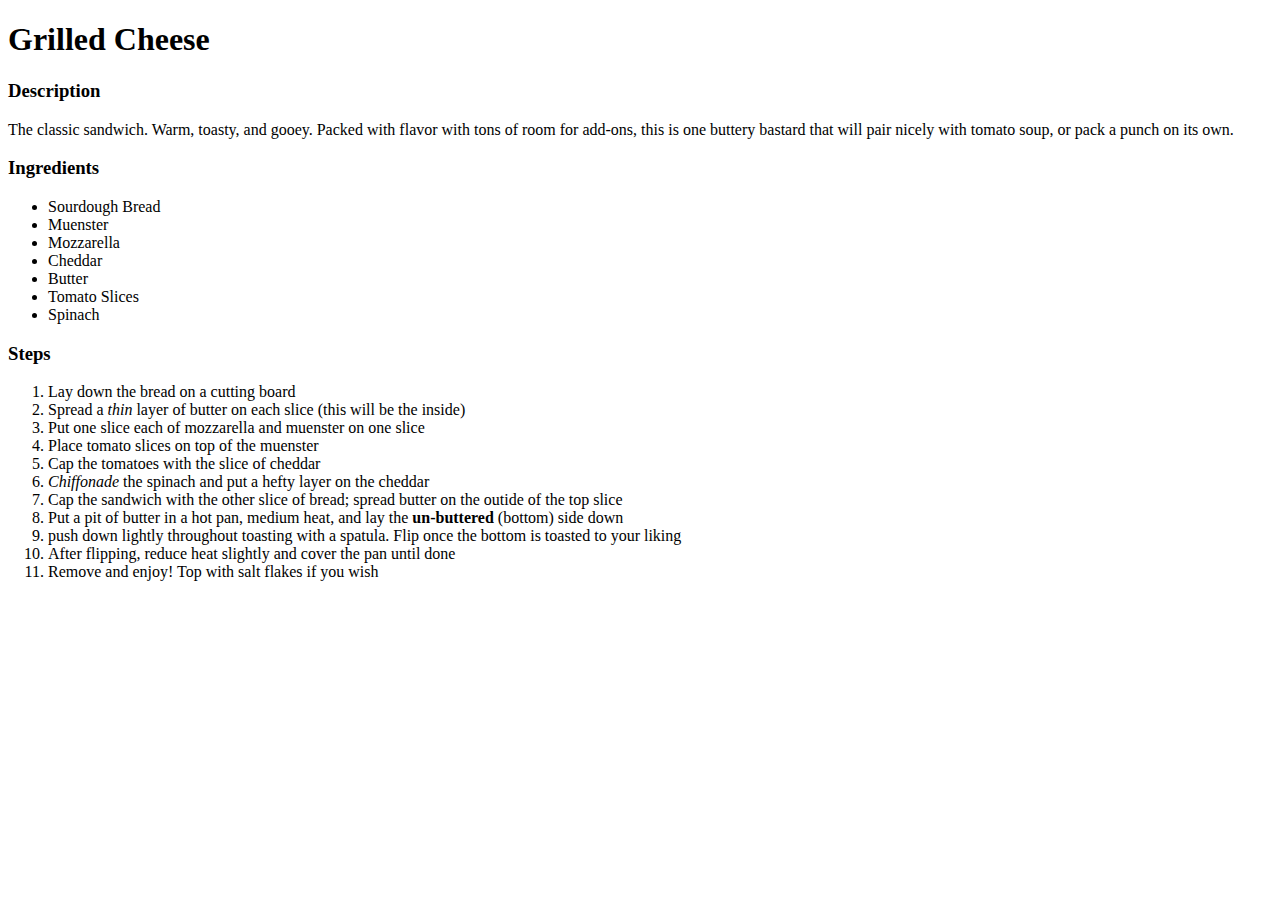
==== recipes/grilledcheese.html @ e1db1164 "Create and finish the other recipes, link images and pages, proof-read in general" ====
<!DOCTYPE html>
<html lang="en">
<head>
    <meta charset="UTF-8">
    <meta name="viewport" content="width=device-width, initial-scale=1.0">
    <title>GrilledCheese</title>
</head>
<body>
    <h1>Grilled Cheese</h1>
    <h3>Description</h3>
    <p>
        The classic sandwich. Warm, toasty, and gooey. Packed with flavor with tons of room for add-ons, this is one buttery 
        bastard that will pair nicely with tomato soup, or pack a punch on its own.
    </p>
    <h3>Ingredients</h3>
    <ul>
        <li>Sourdough Bread</li>
        <li>Muenster</li>
        <li>Mozzarella</li>
        <li>Cheddar</li>
        <li>Butter</li>
        <li>Tomato Slices</li>
        <li>Spinach</li>
    </ul>
    <h3>Steps</h3>
    <ol>
        <li>Lay down the bread on a cutting board</li>
        <li>Spread a <em>thin</em> layer of butter on each slice (this will be the inside)</li>
        <li>Put one slice each of mozzarella and muenster on one slice</li>
        <li>Place tomato slices on top of the muenster</li>
        <li>Cap the tomatoes with the slice of cheddar</li>
        <li><em>Chiffonade</em> the spinach and put a hefty layer on the cheddar</li>
        <li>Cap the sandwich with the other slice of bread; spread butter on the outide of the top slice</li>
        <li>Put a pit of butter in a hot pan, medium heat, and lay the <strong>un-buttered</strong> (bottom) side down</li>
        <li>push down lightly throughout toasting with a spatula. Flip once the bottom is toasted to your liking</li>
        <li>After flipping, reduce heat slightly and cover the pan until done</li>
        <li>Remove and enjoy! Top with salt flakes if you wish</li>
    </ol>
</body>
</html>
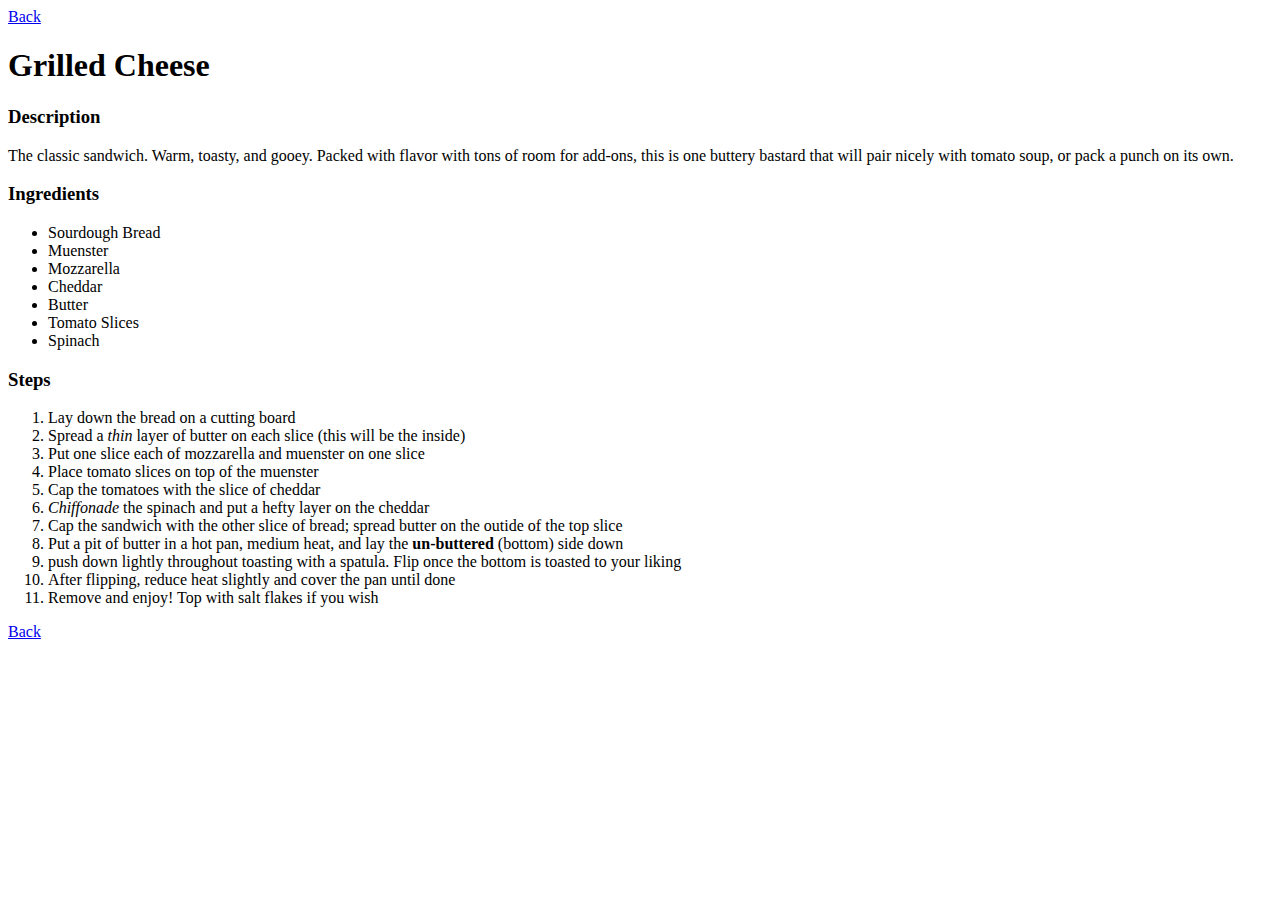
==== commit 5562a900: "Add a back button to get back to main page" ====
--- a/recipes/grilledcheese.html
+++ b/recipes/grilledcheese.html
@@ -6,6 +6,7 @@
     <title>GrilledCheese</title>
 </head>
 <body>
+    <a href="../index.html">Back</a>
     <h1>Grilled Cheese</h1>
     <h3>Description</h3>
     <p>
@@ -36,5 +37,6 @@
         <li>After flipping, reduce heat slightly and cover the pan until done</li>
         <li>Remove and enjoy! Top with salt flakes if you wish</li>
     </ol>
+    <a href="../index.html">Back</a>
 </body>
 </html>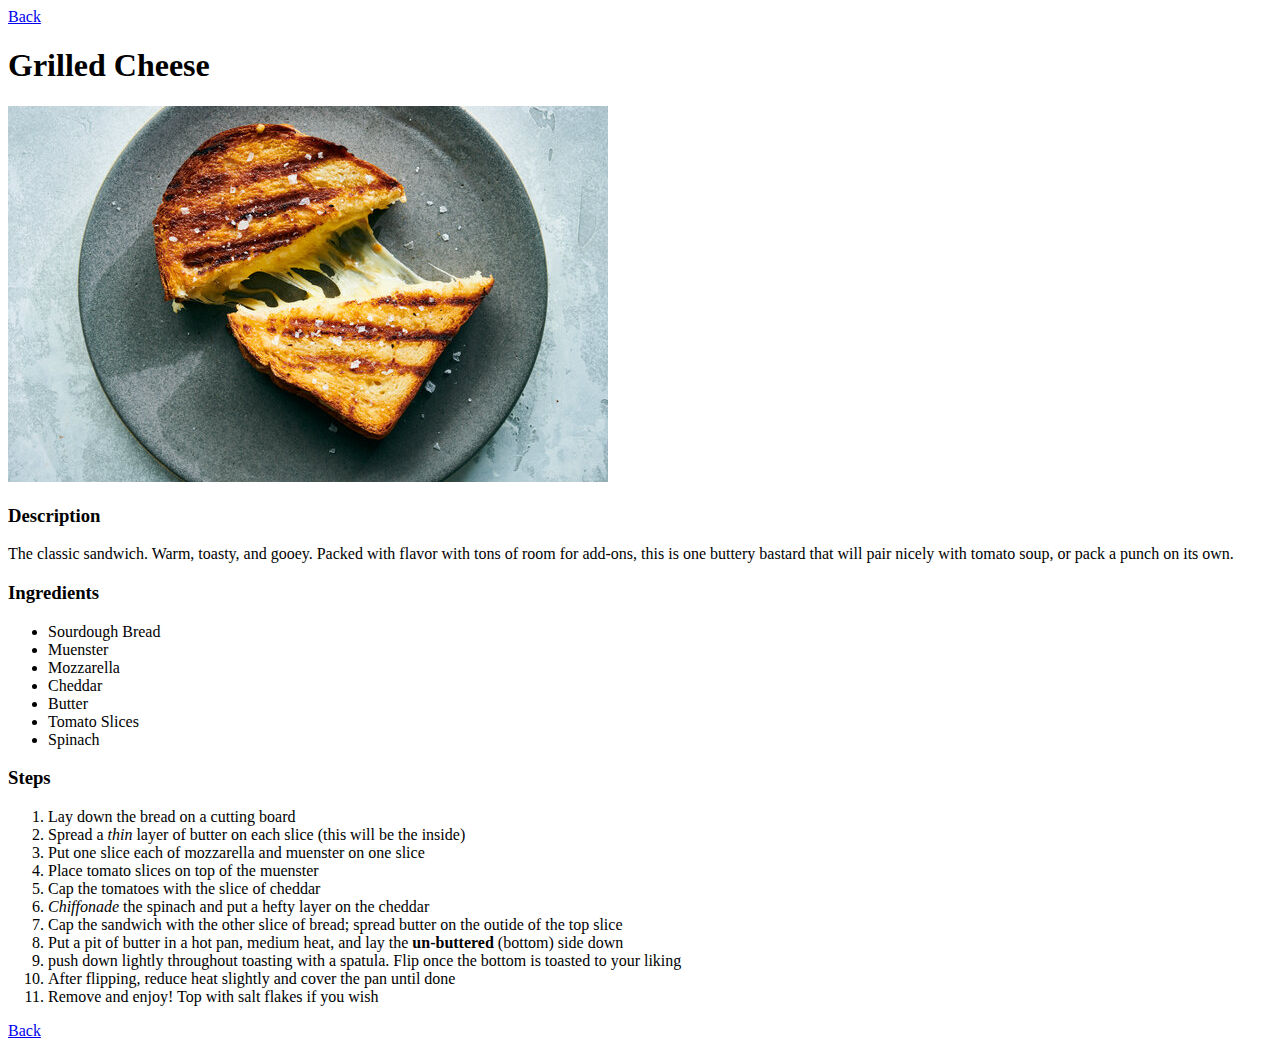
==== commit c847b4a8: "Add picture to grilled cheese recipe" ====
--- a/recipes/grilledcheese.html
+++ b/recipes/grilledcheese.html
@@ -8,6 +8,7 @@
 <body>
     <a href="../index.html">Back</a>
     <h1>Grilled Cheese</h1>
+    <img src="../pictures/grilledcheese.jpg" alt="Grilled Cheese">
     <h3>Description</h3>
     <p>
         The classic sandwich. Warm, toasty, and gooey. Packed with flavor with tons of room for add-ons, this is one buttery 
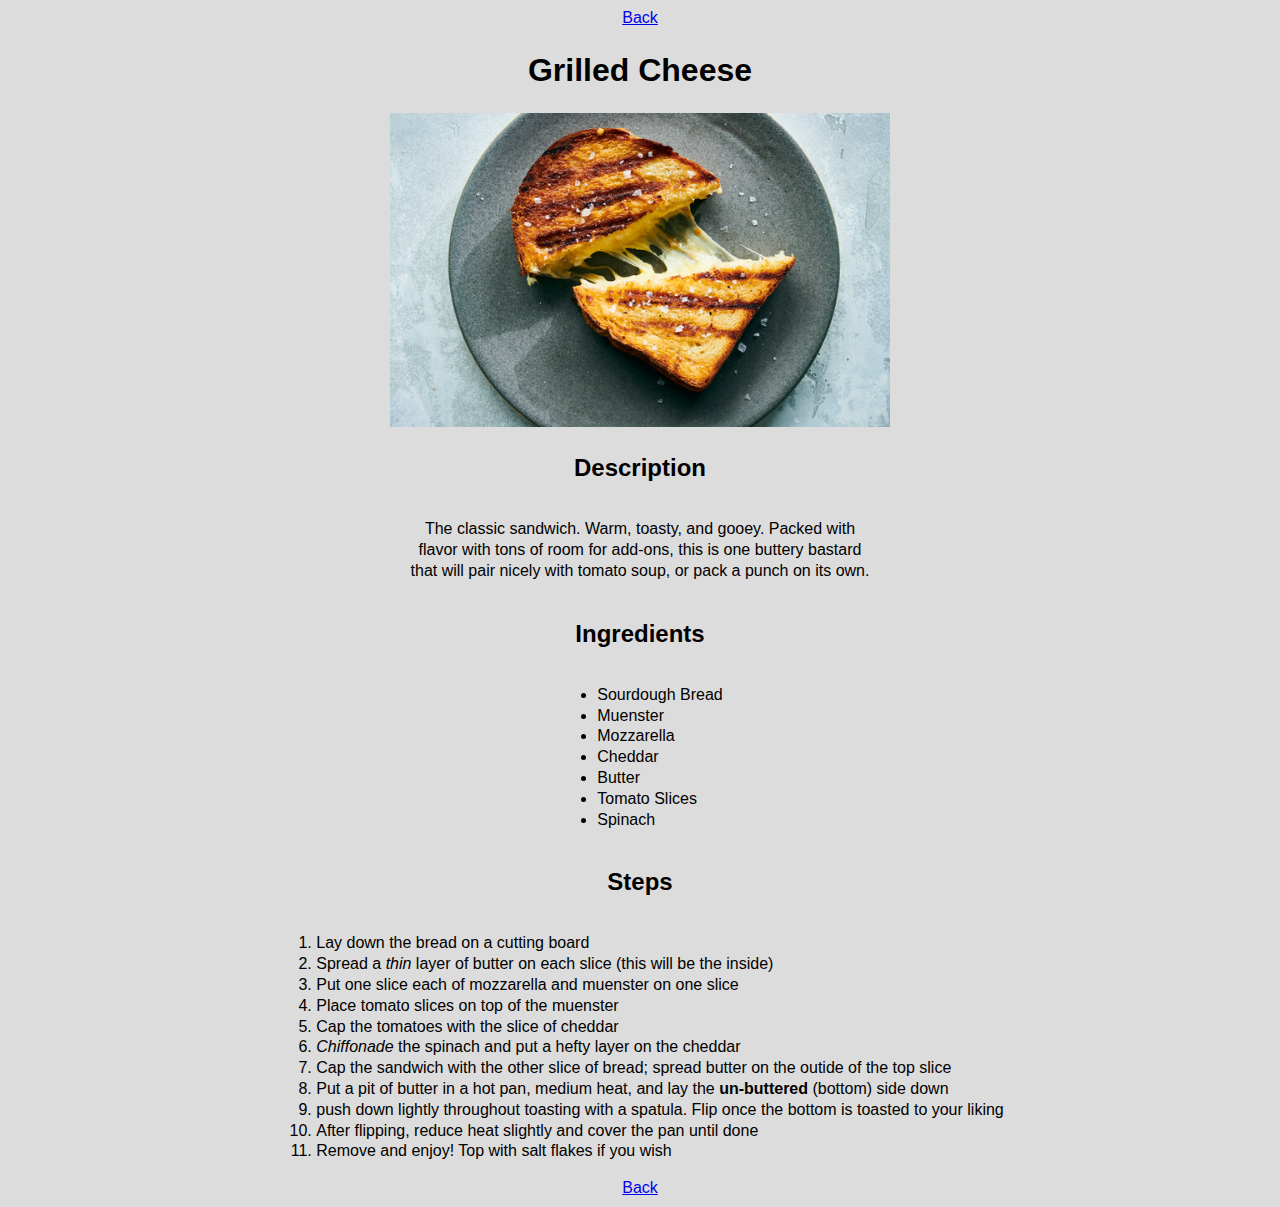
==== commit fa377d87: "Add basis CSS to webpages, adjust heading and picture size" ====
--- a/recipes/grilledcheese.html
+++ b/recipes/grilledcheese.html
@@ -4,18 +4,19 @@
     <meta charset="UTF-8">
     <meta name="viewport" content="width=device-width, initial-scale=1.0">
     <title>GrilledCheese</title>
+    <link rel="stylesheet" href="gcstyle.css" />
 </head>
 <body>
     <a href="../index.html">Back</a>
     <h1>Grilled Cheese</h1>
     <img src="../pictures/grilledcheese.jpg" alt="Grilled Cheese">
-    <h3>Description</h3>
-    <p>
+    <h2>Description</h2>
+    <p class="description">
         The classic sandwich. Warm, toasty, and gooey. Packed with flavor with tons of room for add-ons, this is one buttery 
         bastard that will pair nicely with tomato soup, or pack a punch on its own.
     </p>
-    <h3>Ingredients</h3>
-    <ul>
+    <h2>Ingredients</h2>
+    <ul class="list">
         <li>Sourdough Bread</li>
         <li>Muenster</li>
         <li>Mozzarella</li>
@@ -24,8 +25,9 @@
         <li>Tomato Slices</li>
         <li>Spinach</li>
     </ul>
-    <h3>Steps</h3>
-    <ol>
+    <h2>Steps</h2>
+    <div>
+      <ol class="list">
         <li>Lay down the bread on a cutting board</li>
         <li>Spread a <em>thin</em> layer of butter on each slice (this will be the inside)</li>
         <li>Put one slice each of mozzarella and muenster on one slice</li>
@@ -37,7 +39,8 @@
         <li>push down lightly throughout toasting with a spatula. Flip once the bottom is toasted to your liking</li>
         <li>After flipping, reduce heat slightly and cover the pan until done</li>
         <li>Remove and enjoy! Top with salt flakes if you wish</li>
-    </ol>
+      </ol>
+    </div>
     <a href="../index.html">Back</a>
 </body>
 </html>--- a/recipes/gcstyle.css
+++ b/recipes/gcstyle.css
@@ -0,0 +1,24 @@
+* {
+    background-color: rgb(221, 220, 220);
+}
+body {
+    text-align: center;
+    line-height: 1.3;
+    font-family: Arial, Helvetica, sans-serif;
+}
+img {
+    width: 500px;
+    height: auto;
+}
+
+p.description {
+    width: 50%;
+    text-wrap: balance;
+    display: inline-block;
+
+}
+ul.list,
+ol.list {
+    display: inline-block;
+    text-align: left;
+}
